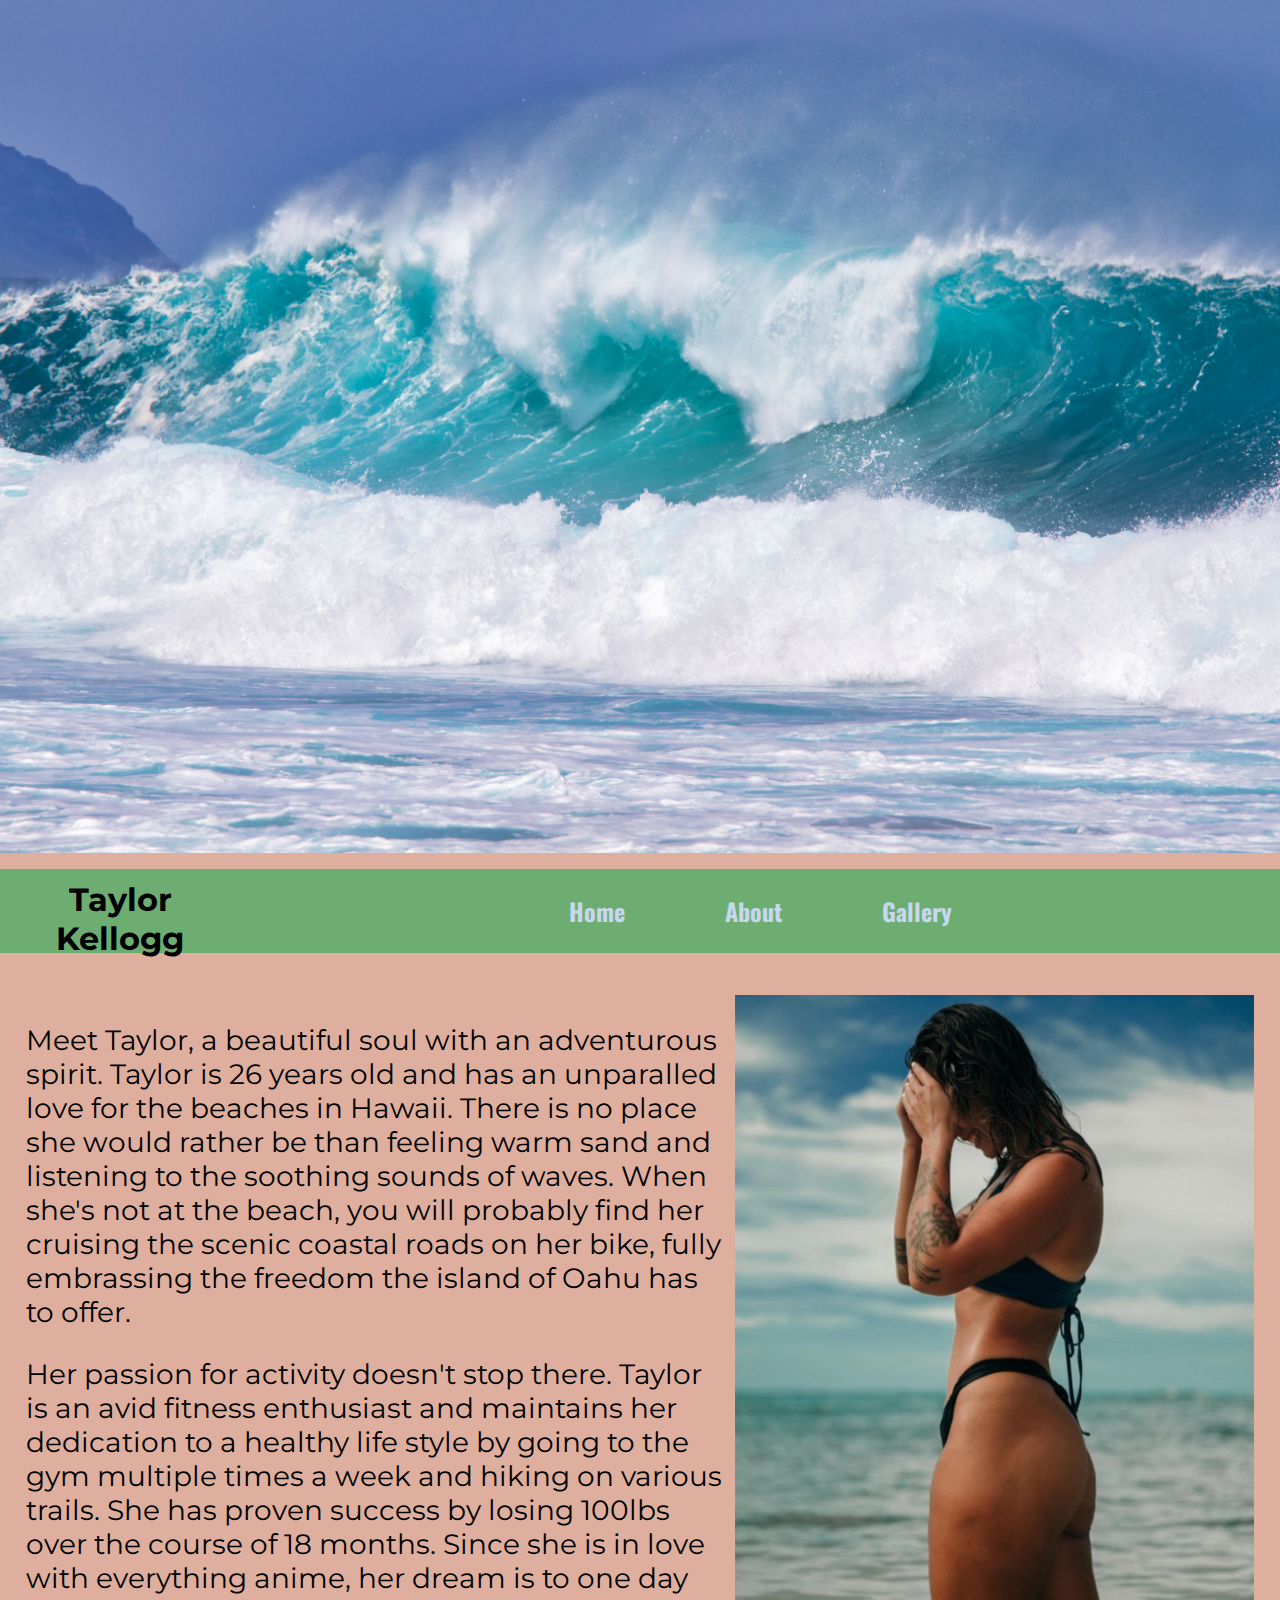
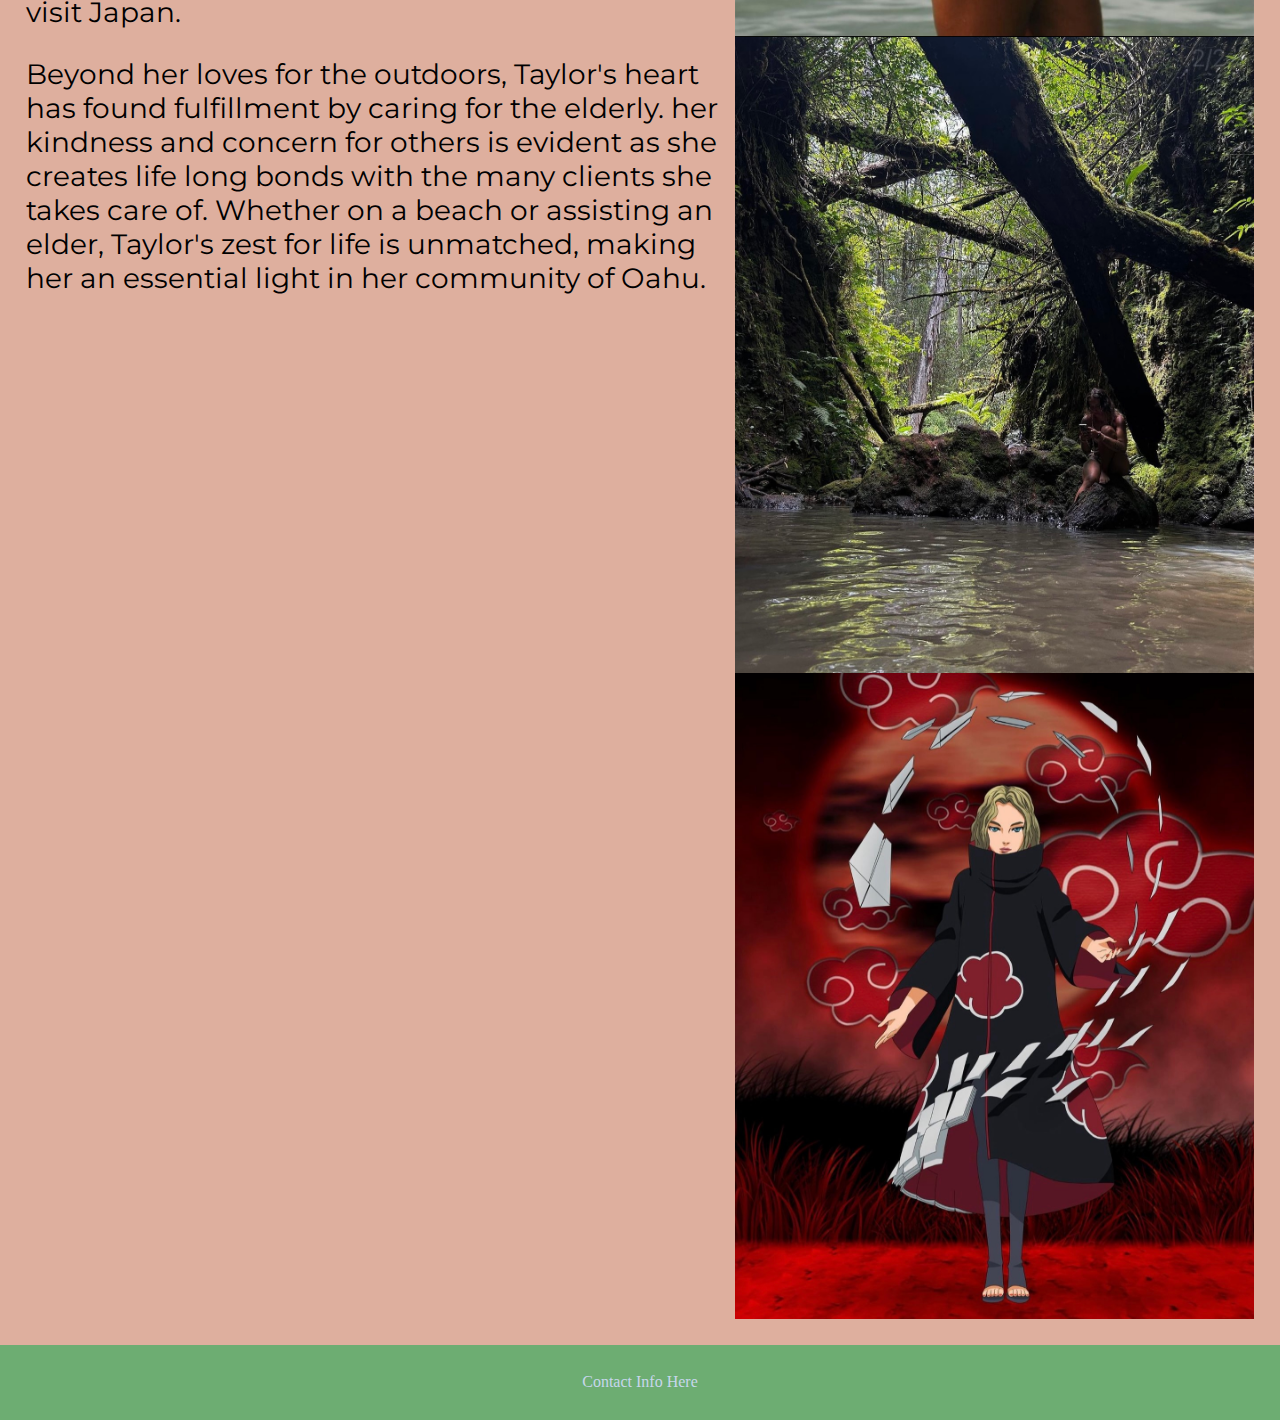
==== index.html @ b3184fa3 "Project set up" ====
<!--
  Developer: Leah Harris
  File name: BioSite
  Date: November 28, 2023
-->


<!DOCTYPE html>
<html lang="en">
  <head>
    <meta charset="UTF-8">
    <meta http-equiv="X-UA-Compatible" content="IE=edge">
    <meta name="viewport" content="width=device-width, initial-scale=1.0">
    <title>Taylor Kellogg</title>
    <link rel="stylesheet" href="css/styles.css">
    <meta name="viewport" content="width=device-width, intial-scale=1">
    <link href="https://fonts.googleapis.com/css2?family=Montserrat:wght@200&family=Oswald:wght@300&display=swap" rel="stylesheet">
  </head>
  <body>

    <header>
      <div>
        <a href="index.html"><img src="images/beach.jpg" alt="North Shore"></a>
      </div>
      <div id="logo">
        <h1>Taylor Kellogg</h1>
      </div>
    </header>

    <nav>
      <ul>
        <li><a href="index.html">Home</a></li>
        <li><a href="about.html">About</a></li>
        <li><a href="gallery.html">Gallery</a></li>
      </ul>
    </nav>

    <!--Main section for bio content-->

    <main>
      <div class="container">
        <div class="bio">
          <p>
          Meet Taylor, a beautiful soul with an adventurous spirit. Taylor is 26 years old and
          has an unparalled love for the beaches in Hawaii. There is no place she would rather be
          than feeling warm sand and listening to the soothing sounds of waves. When she's not at
          the beach, you will probably find her cruising the scenic coastal roads on her bike, fully
          embrassing the freedom the island of Oahu has to offer.
          </p>
          <p>Her passion for activity doesn't stop there. Taylor is an avid fitness enthusiast and maintains
          her dedication to a healthy life style by going to the gym multiple times a week and hiking on
          various trails. She has proven success by losing 100lbs over the course of 18 months. Since she
          is in love with everything anime, her dream is to one day visit Japan.
          </p>
          <p>Beyond her loves for the outdoors, Taylor's heart has found fulfillment by caring for the elderly.
          her kindness and concern for others is evident as she creates life long bonds with the many clients
          she takes care of. Whether on a beach or assisting an elder, Taylor's zest for life is unmatched,
          making her an essential light in her community of Oahu.
          </p>
        </div>

        <div class="img">
          <img src="images/taylor.jpg" alt="taylor">
          <img src="images/IMG_5931.jpg" alt="river">
          <img src="images/IMG_5932.jpg" alt="anime">
        </div>
      </div>
    </main>

    <footer>
      <p>Contact Info Here</p>

    </footer>


  </body>
</html>
---- css/styles.css ----
/*Author: Leah Harris
  Date: November 29th 2023
  File: Styles.css
*/

/*CSS reset*/

body, header, nav, main, footer, image {
  margin: 0;
  padding: 0;
  border: 0;
}

/*Style rules for body and images*/
body {
  background-color: #deaf9e;
}

img {
  max-width: 100%;
  display: block;
}

/*Style rules for header area*/

h1 {
  padding: 2%;
  text-align: center;
  font-family: 'Montserrat', serif;
}

header #logo{
  float: left;
}

/*Style rules for nav area*/

nav{
  background-color: #6dad72;
}

nav ul {
  list-style-type: none;
  text-align: center;
}

nav li {
  display: inline-block;
  font-size: 1.5em;
  font-family: 'Oswald';
  font-weight: bold;
  border-top: 0.5px;
  border-bottom: 4px;
  border-color: #346cad;
}

nav li a {
  display: block;
  color: #c7d7ec;
  padding-top: 1em;
  padding-right: 2em;
  padding-left: 2em;
  padding-bottom: 1em;
  text-decoration: none;
}

/*Stlye rules for main content*/

main{
  padding: 2%;
  font-family: 'Montserrat', serif;
}

main p{
  font-size: 1.75em;
}

.container{
  display: grid;
  align-items: stretch;
  grid-template-columns: auto auto;
  column-gap: 10px;
}

.img{
  float: right;
}

.text{
  font-size: 70px;
}

/*Style rules for footer area*/

footer {
  text-align: center;
  font-size: 1em;
  background-color: #6dad72;
  color: #c7d7ec;
  padding-top: 1%;
  padding-bottom: 1%;
  padding-right: 0%;
  padding-left: 0%;
}
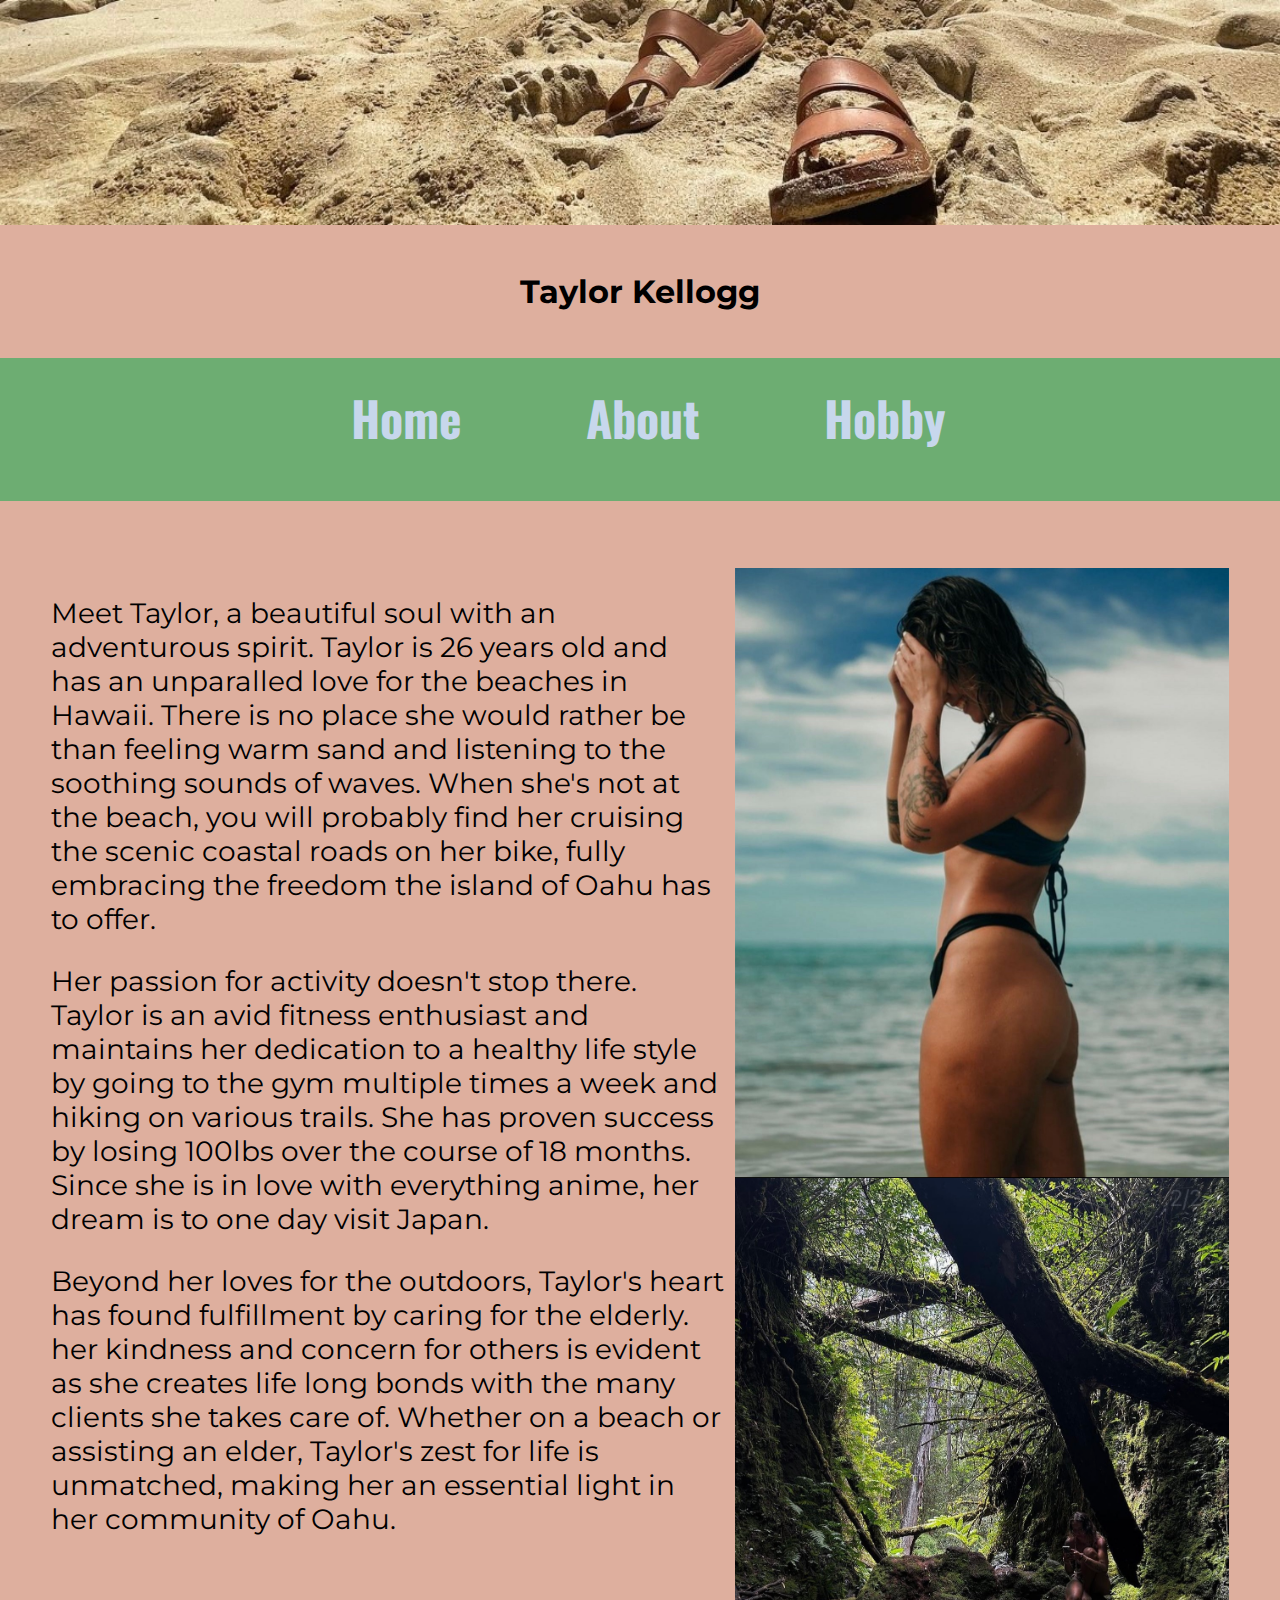
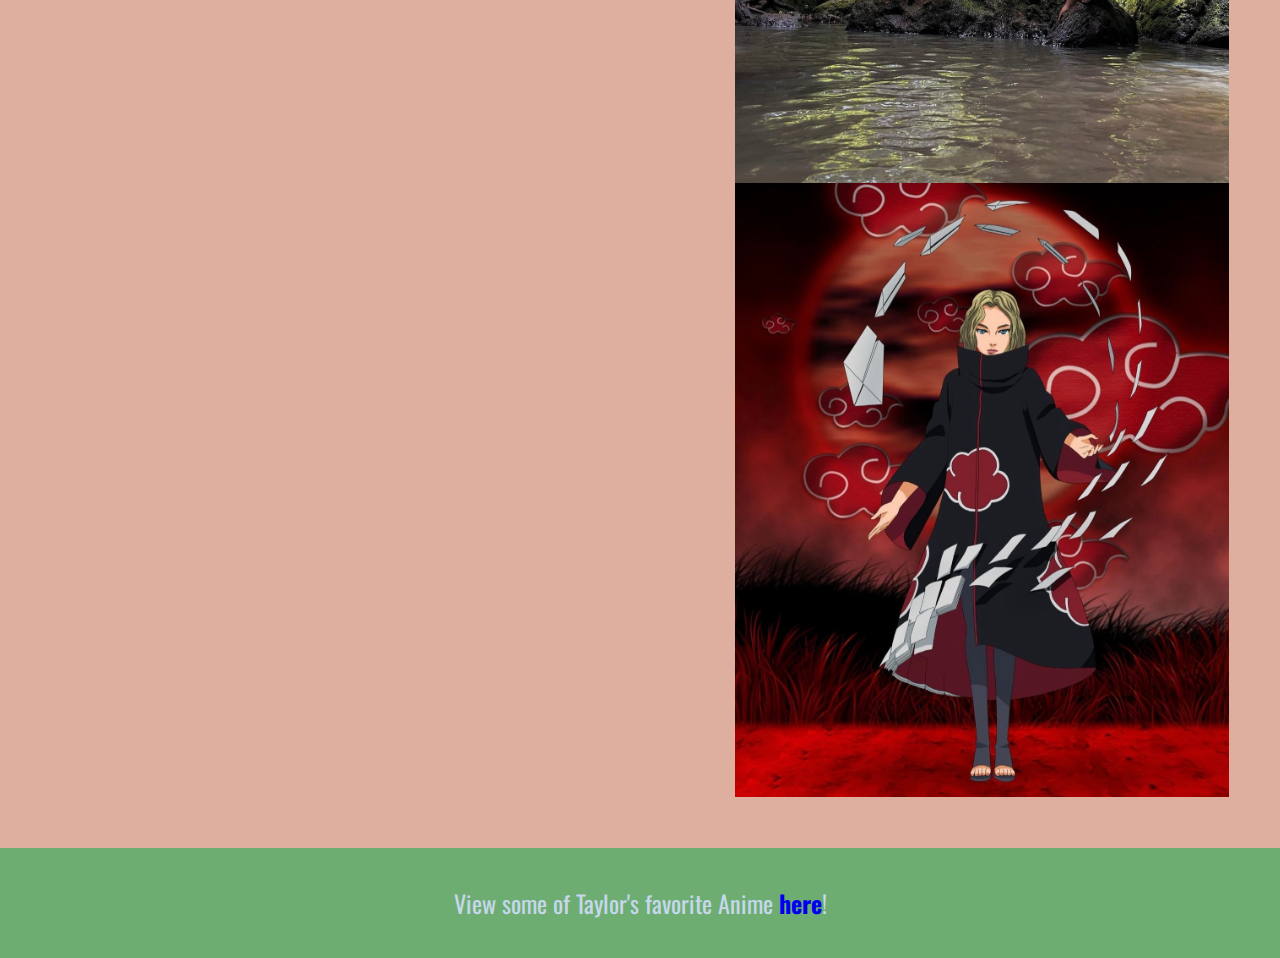
==== commit 56a3397f: "Initial commit." ====
--- a/index.html
+++ b/index.html
@@ -18,60 +18,70 @@
   </head>
   <body>
 
-    <header>
-      <div>
-        <a href="index.html"><img src="images/beach.jpg" alt="North Shore"></a>
-      </div>
-      <div id="logo">
-        <h1>Taylor Kellogg</h1>
-      </div>
-    </header>
+    <!--Container for larger viewports-->
+    <div id="Wrapper">
 
-    <nav>
-      <ul>
-        <li><a href="index.html">Home</a></li>
-        <li><a href="about.html">About</a></li>
-        <li><a href="gallery.html">Gallery</a></li>
-      </ul>
-    </nav>
+    <!--content for header area-->
+
+      <header>
+        <div class="tab-desk">
+          <a href="index.html"><img id="header" src="images/sandybeach3.jpg" alt="North Shore"></a>
+        </div>
+        <div id="logo">
+          <h1>Taylor Kellogg</h1>
+        </div>
+      </header>
+
+      <!--Navigation links-->
+      <nav>
+        <ul>
+          <li><a href="index.html">Home</a></li>
+          <li><a href="about.html">About</a></li>
+          <li><a href="hobby.html">Hobby</a></li>
+        </ul>
+      </nav>
 
     <!--Main section for bio content-->
 
-    <main>
-      <div class="container">
-        <div class="bio">
-          <p>
-          Meet Taylor, a beautiful soul with an adventurous spirit. Taylor is 26 years old and
-          has an unparalled love for the beaches in Hawaii. There is no place she would rather be
-          than feeling warm sand and listening to the soothing sounds of waves. When she's not at
-          the beach, you will probably find her cruising the scenic coastal roads on her bike, fully
-          embrassing the freedom the island of Oahu has to offer.
-          </p>
-          <p>Her passion for activity doesn't stop there. Taylor is an avid fitness enthusiast and maintains
-          her dedication to a healthy life style by going to the gym multiple times a week and hiking on
-          various trails. She has proven success by losing 100lbs over the course of 18 months. Since she
-          is in love with everything anime, her dream is to one day visit Japan.
-          </p>
-          <p>Beyond her loves for the outdoors, Taylor's heart has found fulfillment by caring for the elderly.
-          her kindness and concern for others is evident as she creates life long bonds with the many clients
-          she takes care of. Whether on a beach or assisting an elder, Taylor's zest for life is unmatched,
-          making her an essential light in her community of Oahu.
-          </p>
+      <main>
+        <div class="container">
+          <div class="bio">
+            <p>
+            Meet Taylor, a beautiful soul with an adventurous spirit. Taylor is 26 years old and
+            has an unparalled love for the beaches in Hawaii. There is no place she would rather be
+            than feeling warm sand and listening to the soothing sounds of waves. When she's not at
+            the beach, you will probably find her cruising the scenic coastal roads on her bike, fully
+            embracing the freedom the island of Oahu has to offer.
+            </p>
+            <p>Her passion for activity doesn't stop there. Taylor is an avid fitness enthusiast and maintains
+            her dedication to a healthy life style by going to the gym multiple times a week and hiking on
+            various trails. She has proven success by losing 100lbs over the course of 18 months. Since she
+            is in love with everything anime, her dream is to one day visit Japan.
+            </p>
+            <p>Beyond her loves for the outdoors, Taylor's heart has found fulfillment by caring for the elderly.
+            her kindness and concern for others is evident as she creates life long bonds with the many clients
+            she takes care of. Whether on a beach or assisting an elder, Taylor's zest for life is unmatched,
+            making her an essential light in her community of Oahu.
+            </p>
+          </div>
+
+          <!--Side gallery of 3 images-->
+          <div class="img">
+            <img src="images/taylor.jpg" alt="taylor">
+            <img src="images/IMG_5931.jpg" alt="river">
+            <img src="images/IMG_5932.jpg" alt="anime">
+          </div>
         </div>
+      </main>
 
-        <div class="img">
-          <img src="images/taylor.jpg" alt="taylor">
-          <img src="images/IMG_5931.jpg" alt="river">
-          <img src="images/IMG_5932.jpg" alt="anime">
-        </div>
-      </div>
-    </main>
+    <!--footer area with link to external site.-->
 
-    <footer>
-      <p>Contact Info Here</p>
+      <footer>
+        <p>View some of Taylor's favorite Anime <a href="https://www.crunchyroll.com" class="link" target="blank"> here</a>!</p>
+      </footer>
 
-    </footer>
-
+    </div>
 
   </body>
+
 </html>--- a/css/styles.css
+++ b/css/styles.css
@@ -21,6 +21,16 @@
   display: block;
 }
 
+/*Style rules to show mobile class and hide tablet-desk class*/
+
+.mobile {
+  display: block;
+}
+
+.tab-desk {
+  display: none;
+}
+
 /*Style rules for header area*/
 
 h1 {
@@ -29,9 +39,7 @@
   font-family: 'Montserrat', serif;
 }
 
-header #logo{
-  float: left;
-}
+
 
 /*Style rules for nav area*/
 
@@ -45,29 +53,27 @@
 }
 
 nav li {
-  display: inline-block;
-  font-size: 1.5em;
+  display: block;
+  font-size: 2em;
   font-family: 'Oswald';
   font-weight: bold;
-  border-top: 0.5px;
-  border-bottom: 4px;
+  border-top: .5px;
   border-color: #346cad;
 }
 
 nav li a {
   display: block;
   color: #c7d7ec;
-  padding-top: 1em;
   padding-right: 2em;
-  padding-left: 2em;
-  padding-bottom: 1em;
+  padding-left: 1em;
+  text-align: center;
   text-decoration: none;
 }
 
-/*Stlye rules for main content*/
+/*Style rules for main content*/
 
 main{
-  padding: 2%;
+  padding: 4%;
   font-family: 'Montserrat', serif;
 }
 
@@ -75,30 +81,183 @@
   font-size: 1.75em;
 }
 
-.container{
-  display: grid;
-  align-items: stretch;
-  grid-template-columns: auto auto;
-  column-gap: 10px;
-}
-
-.img{
-  float: right;
-}
-
-.text{
-  font-size: 70px;
+
+figure{
+  border: 4px solid #6dad72;
+  box-shadow: 6px 6px 10px #4d2d4e;
+  max-width: 400px;
+  margin: 2% auto;
+}
+
+figcaption{
+  padding: 2%;
+  align-items: center;
 }
 
 /*Style rules for footer area*/
 
 footer {
   text-align: center;
-  font-size: 1em;
+  font-size: 1.5em;
   background-color: #6dad72;
   color: #c7d7ec;
+  font-family: "Oswald";
   padding-top: 1%;
   padding-bottom: 1%;
   padding-right: 0%;
   padding-left: 0%;
-}+}
+
+.link{
+  text-decoration: none;
+  font-weight: bold;
+}
+
+/*Media query for tablet viewport*/
+
+@media screen and (min-width: 620px){
+
+  .tab-desk{
+    display: block;
+  }
+  .mobile{
+    display: none;
+  }
+
+/*Tablet: Header*/
+  #header{
+    width: 100%;
+    height: auto;
+  }
+
+/*Tablet navigation*/
+  nav li{
+    border-top: none;
+    display: inline-block;
+    font-size: 2em;
+  }
+
+  nav li a{
+    padding: 1em;
+  }
+
+  /*Display main content for tablet*/
+  .container{
+    display: grid;
+    align-items: stretch;
+    grid-template-columns: auto auto;
+    column-gap: 10px;
+  }
+
+  .grid {
+    display: grid;
+    grid-template-columns: auto auto;
+    grid-gap: 10px;
+  }
+
+  #aboutPage{
+    display: grid;
+    grid-template-columns: auto auto;
+    column-gap: 20px;
+    font-size: .72em;
+  }
+
+  .content{
+    font-size: .72em;
+  }
+
+
+}
+
+/*media query for desktop viewport*/
+
+@media screen and (min-width: 1000px){
+
+  .tab-desk{
+    display: block;
+  }
+
+  .mobile{
+    display: none;
+  }
+
+  #header{
+    width: 100%;
+    height: auto;
+  }
+
+  /*Desktop: nav area*/
+
+  nav li{
+    font-size: 3em;
+  }
+
+  nav li a{
+    padding-top: 0.5em;
+    padding-bottom: 0.5em;
+    padding-right: 1.5em;
+    padding-bottom: 1em;
+  }
+
+  nav li a:hover{
+    color: #2a1f14;
+    background-color: #f6eee4;
+    opacity: 0.5;
+  }
+
+  /*Style rules for desktop: main*/
+  #aboutPage{
+    display: grid;
+    grid-template-columns: auto auto auto;
+    column-gap: 20px;
+    font-size: .85em;
+  }
+
+
+  .content{
+    font-size: .85em;
+  }
+
+  .grid{
+    display: grid;
+    grid-template-columns: auto auto auto;
+    column-gap: 10px;
+  }
+
+
+}
+
+/*Media Query for larger desktop viewports*/
+
+@media screen and (min-width: 1600px){
+
+  body{
+    background: linear-gradient(#deaf9e, #6dad72);
+  }
+
+  #wrapper{
+    width: 1600px;
+    margin-top: 0;
+    margin-bottom: 0;
+    margin-right: auto;
+    margin-left: auto;
+  }
+
+  .grid{
+    grid-template-columns: auto auto auto;
+  }
+
+  main{
+    background-color: #deaf9e;
+  }
+}
+
+/*Media query for print*/
+
+@media print{
+
+  body{
+    background-color: white;
+    color: black;
+  }
+}
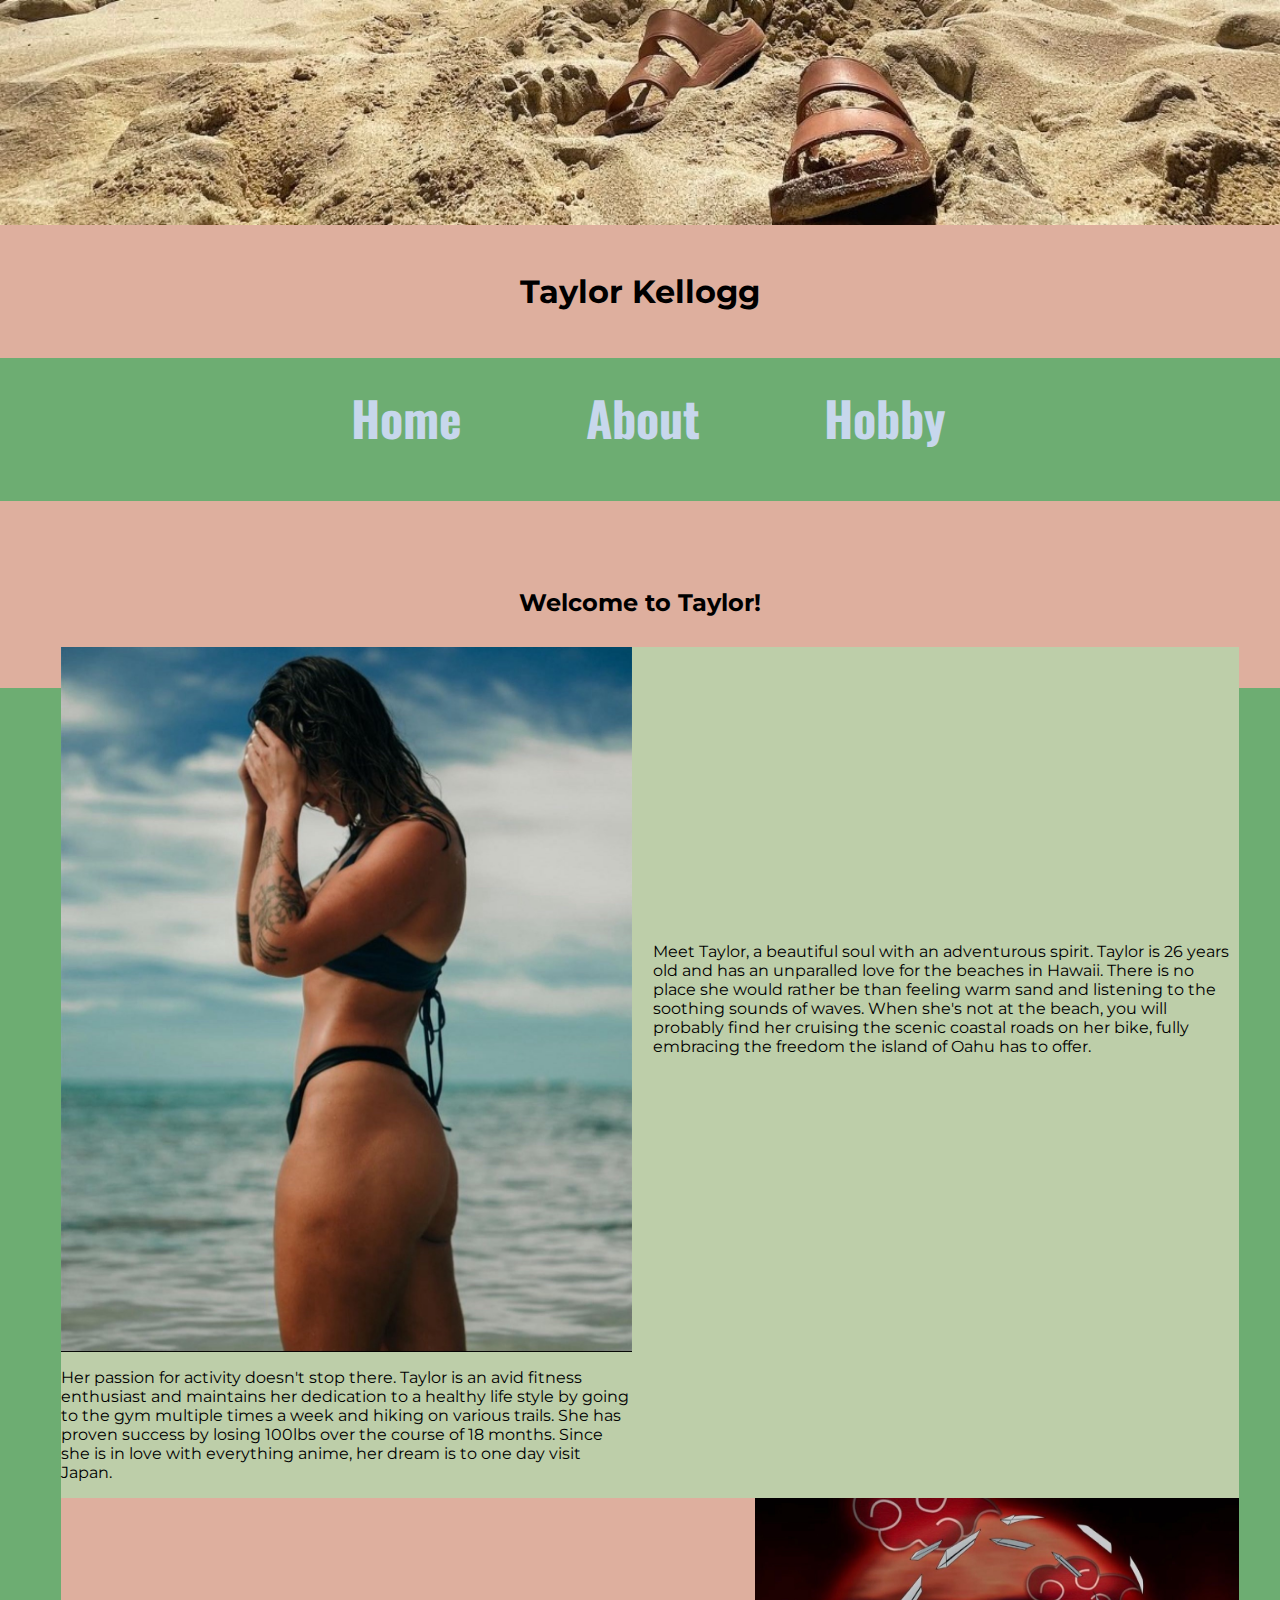
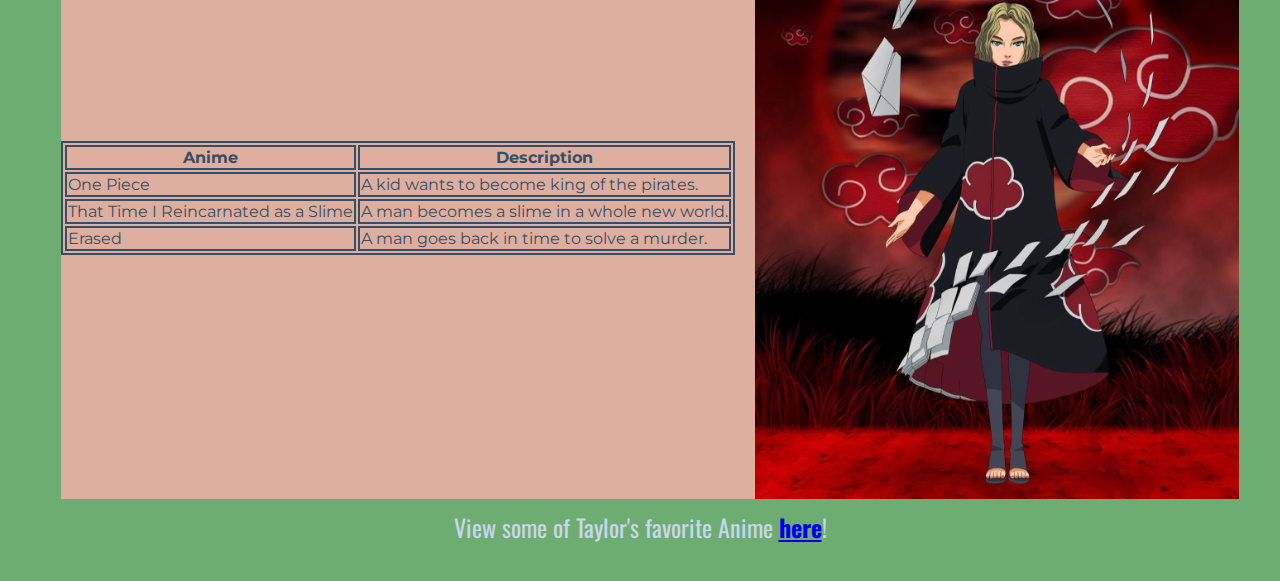
==== commit 91f962ae: "Update Commit" ====
--- a/index.html
+++ b/index.html
@@ -44,8 +44,13 @@
     <!--Main section for bio content-->
 
       <main>
-        <div class="container">
-          <div class="bio">
+        <!--Descriptive title for page-->
+        <h2>Welcome to Taylor!</h2>
+        <div class="column">
+          <div class="row">
+
+            <img src="images/taylor.jpg" class="img" alt="taylor">
+
             <p>
             Meet Taylor, a beautiful soul with an adventurous spirit. Taylor is 26 years old and
             has an unparalled love for the beaches in Hawaii. There is no place she would rather be
@@ -53,25 +58,51 @@
             the beach, you will probably find her cruising the scenic coastal roads on her bike, fully
             embracing the freedom the island of Oahu has to offer.
             </p>
+
             <p>Her passion for activity doesn't stop there. Taylor is an avid fitness enthusiast and maintains
             her dedication to a healthy life style by going to the gym multiple times a week and hiking on
             various trails. She has proven success by losing 100lbs over the course of 18 months. Since she
             is in love with everything anime, her dream is to one day visit Japan.
             </p>
-            <p>Beyond her loves for the outdoors, Taylor's heart has found fulfillment by caring for the elderly.
-            her kindness and concern for others is evident as she creates life long bonds with the many clients
-            she takes care of. Whether on a beach or assisting an elder, Taylor's zest for life is unmatched,
-            making her an essential light in her community of Oahu.
-            </p>
+
+
           </div>
 
-          <!--Side gallery of 3 images-->
-          <div class="img">
-            <img src="images/taylor.jpg" alt="taylor">
-            <img src="images/IMG_5931.jpg" alt="river">
-            <img src="images/IMG_5932.jpg" alt="anime">
+          <div class="row" >
+            <!--Favorite anime table-->
+            <table class="tab-desk">
+              <tr>
+                <th>Anime</th>
+                <th>Description</th>
+              </tr>
+              <tr>
+                <td>One Piece</td>
+                <td>A kid wants to become king of the pirates.</td>
+              </tr>
+              <tr>
+                <td>That Time I Reincarnated as a Slime</td>
+                <td>A man becomes a slime in a whole new world.</td>
+              </tr>
+              <tr>
+                <td>Erased</td>
+                <td>A man goes back in time to solve a murder.</td>
+              </tr>
+            </table>
+
+            <img src="images/IMG_5932.jpg" alt="anime" class="img">
+
+            <div class="mobile">
+              <!--List structure for mobile viewport-->
+              <h2>Taylor's Favorite Anime:</h2>
+                <ul>
+                  <li>One Piece</li>
+                  <li>That Time I Reincarnated as Slime</li>
+                  <li>Erased</li>
+                </ul>
+            </div>
           </div>
         </div>
+
       </main>
 
     <!--footer area with link to external site.-->
--- a/css/styles.css
+++ b/css/styles.css
@@ -38,7 +38,6 @@
   text-align: center;
   font-family: 'Montserrat', serif;
 }
-
 
 
 /*Style rules for nav area*/
@@ -77,8 +76,12 @@
   font-family: 'Montserrat', serif;
 }
 
+main h2{
+  text-align: center;
+}
+
 main p{
-  font-size: 1.75em;
+  font-size: 1em;
 }
 
 
@@ -92,6 +95,15 @@
 figcaption{
   padding: 2%;
   align-items: center;
+}
+
+/* Extra CSS Psuedoclass*/
+.row:nth-of-type(1){
+  background-color: #bdcea9;
+}
+
+.row:nth-of-type(2){
+  background-color: #deaf9e;
 }
 
 /*Style rules for footer area*/
@@ -109,7 +121,7 @@
 }
 
 .link{
-  text-decoration: none;
+  text-decoration: underline;
   font-weight: bold;
 }
 
@@ -142,11 +154,19 @@
   }
 
   /*Display main content for tablet*/
-  .container{
-    display: grid;
-    align-items: stretch;
+  .row{
+    display: grid;
     grid-template-columns: auto auto;
-    column-gap: 10px;
+    column-gap: 20px;
+    width: 100%;
+    align-items: center;
+  }
+
+  .column {
+    float: left;
+    width: 100%;
+    padding: 10px;
+
   }
 
   .grid {
@@ -166,68 +186,17 @@
     font-size: .72em;
   }
 
-
-}
-
-/*media query for desktop viewport*/
-
-@media screen and (min-width: 1000px){
-
-  .tab-desk{
-    display: block;
-  }
-
-  .mobile{
-    display: none;
-  }
-
-  #header{
-    width: 100%;
-    height: auto;
-  }
-
-  /*Desktop: nav area*/
-
-  nav li{
-    font-size: 3em;
-  }
-
-  nav li a{
-    padding-top: 0.5em;
-    padding-bottom: 0.5em;
-    padding-right: 1.5em;
-    padding-bottom: 1em;
-  }
-
-  nav li a:hover{
-    color: #2a1f14;
-    background-color: #f6eee4;
-    opacity: 0.5;
-  }
-
-  /*Style rules for desktop: main*/
-  #aboutPage{
-    display: grid;
-    grid-template-columns: auto auto auto;
-    column-gap: 20px;
-    font-size: .85em;
-  }
-
-
-  .content{
-    font-size: .85em;
-  }
-
-  .grid{
-    display: grid;
-    grid-template-columns: auto auto auto;
-    column-gap: 10px;
-  }
-
-
-}
-
-/*Media Query for larger desktop viewports*/
+  table, th, td{
+    border: 2px solid;
+  }
+
+  table{
+    color: #364e68;
+  }
+
+}
+
+/* Style rules for larger viewports*/
 
 @media screen and (min-width: 1600px){
 
@@ -250,6 +219,69 @@
   main{
     background-color: #deaf9e;
   }
+
+  main p{
+    font-size: 2em;
+  }
+
+}
+
+
+/*media query for desktop viewport*/
+
+@media screen and (min-width: 1000px){
+
+  .tab-desk{
+    display: block;
+  }
+
+  .mobile{
+    display: none;
+  }
+
+  #header{
+    width: 100%;
+    height: auto;
+  }
+
+  /*Desktop: nav area*/
+
+  nav li{
+    font-size: 3em;
+  }
+
+  nav li a{
+    padding-top: 0.5em;
+    padding-bottom: 0.5em;
+    padding-right: 1.5em;
+    padding-bottom: 1em;
+  }
+
+  nav li a:hover{
+    color: #2a1f14;
+    background-color: #f6eee4;
+    opacity: 0.5;
+  }
+
+  /*Style rules for desktop: main*/
+  #aboutPage{
+    display: grid;
+    grid-template-columns: auto auto auto;
+    column-gap: 20px;
+    font-size: .85em;
+  }
+
+
+  .content{
+    font-size: .85em;
+  }
+
+  .grid{
+    display: grid;
+    grid-template-columns: auto auto auto;
+    column-gap: 10px;
+  }
+
 }
 
 /*Media query for print*/
